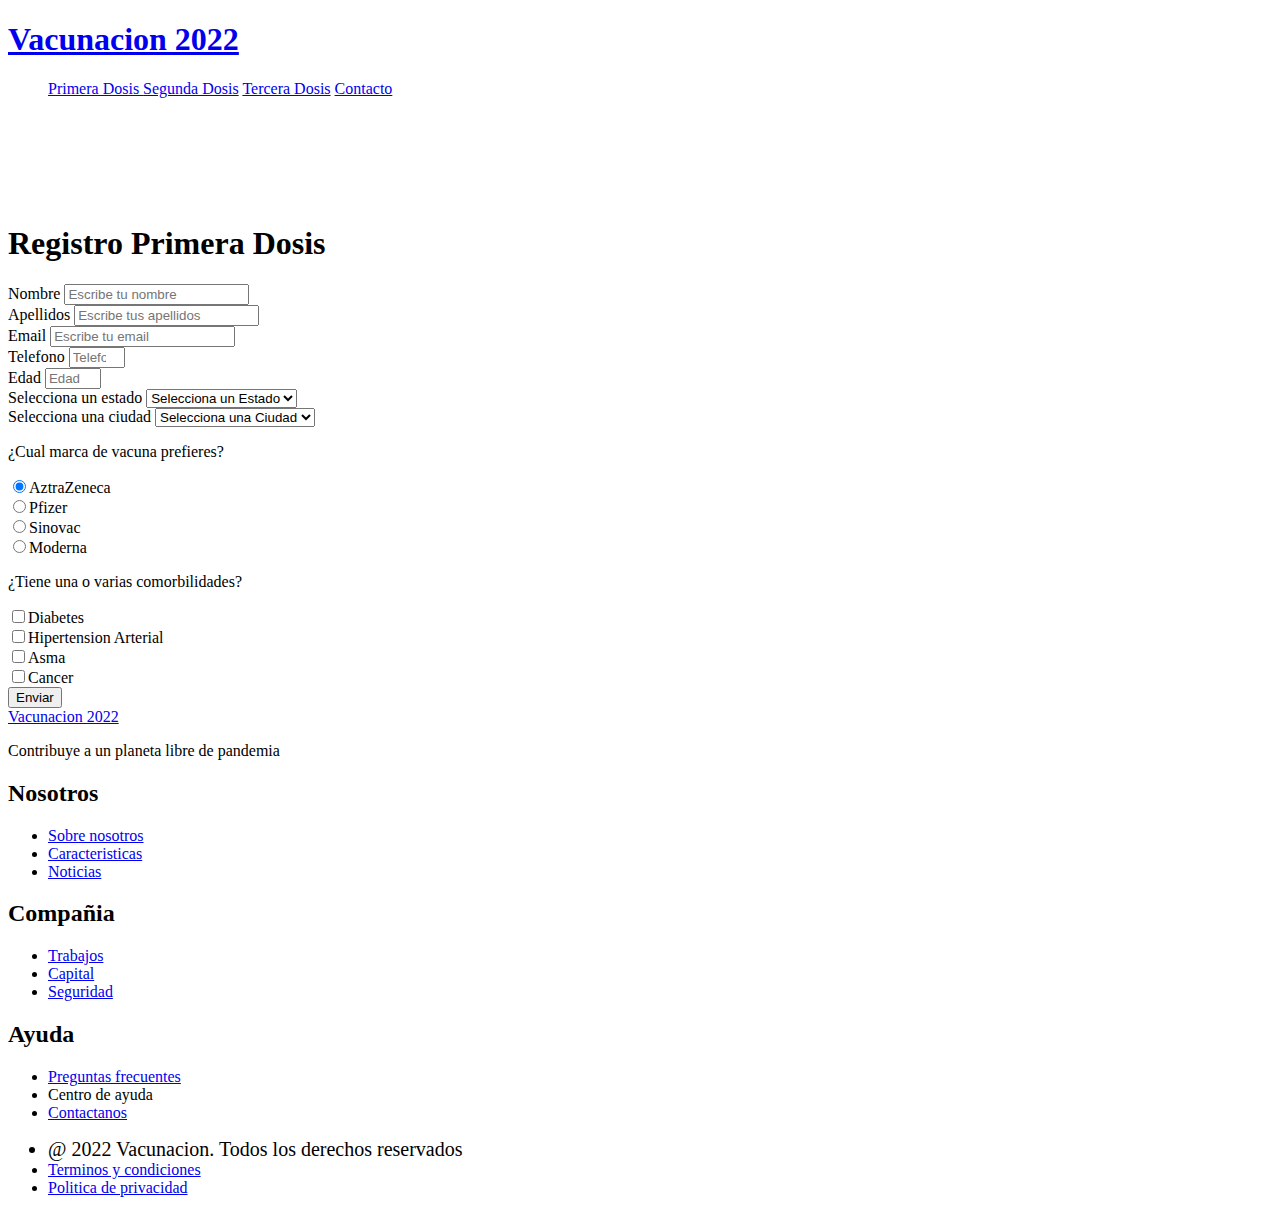
==== Primera-dosis.html @ 5b5933b7 "Practica Semana 03" ====
<!DOCTYPE html>
<html lang="en">
<head>
    <meta charset="UTF-8">
    <meta http-equiv="X-UA-Compatible" content="IE=edge">
    <meta name="viewport" content="width=device-width, initial-scale=1.0">
    <link rel="stylesheet" type="text/css" href="Media/CSS/CSS.css">
    <link rel="stylesheet" type="text/css" href="Media/CSS/CSS-Formulario.css">
    <link rel="shortcut icon" href="Media/Imagenes/jeringuilla.png">

   
    <title>Primera Dosis-Formulario</title>

</head>


<Header class="header-1">

    <div class="div-2">
            <h1><a class="a-5" href="Index.html">Vacunacion 2022</a></h1>
    </div>
            
    <div class="div-1">
        <ul class="ul-1">
            <a href="Primera-dosis.html"> Primera Dosis </a>
            <a href="Segunda-dosis.html"> Segunda Dosis</a>
            <a href="Tercera-dosis.html"> Tercera Dosis</a>
            <a class="btn-flotante" href="Formulario-contacto.html">Contacto</a>
        </ul>
    </div>
</Header>
 

<main>
    <br>
    <br>
    <br>
    <br>
    <br>
    <H1>Registro Primera Dosis</H1>

<form id="survey-form" action="">
    <div class="items">
        <label id="name-label" for="name">Nombre</label>
        <input id="name" type="text" placeholder="Escribe tu nombre" required>
    </div>

    <div class="items">
        <label id="name-label" for="name">Apellidos</label>
        <input id="name" type="text" placeholder="Escribe tus apellidos" required>
    </div>
    
    <div class="items">       
        <label id="email-label" for="email">Email</label>
        <input id="email" type="email" placeholder="Escribe tu email" required>
    </div>

    <div class="items"> 
        <label id="number-label" for="number">Telefono</label>
        <input id="number" type="number" placeholder="Telefono" required min="10" max="10">
    </div>

    <div class="items"> 
        <label id="number-label" for="number">Edad</label>
        <input id="number" type="number" placeholder="Edad" required min="18" max="55">
    </div>

    <div class="items">   
        <label id="lista-label" for="lista">Selecciona un estado</label>
        <select name="Selecciona un estado" id="dropdown">
            <option name ="lista" disabled="" selected="" value="">Selecciona un Estado</option>
            <option name ="lista" value="Ciudad de Mexico">Ciudad de Mexico</option>
            <option name ="lista" value="Nuevo Leon">Nuevo Leon</option>
            <option name ="lista" value="Guerrero">Guerrero</option>
            <option name ="lista" value="Sinaloa">Sinaloa</option>
            <option name ="lista" value="Durango">Durango</option>
            <option name ="lista" value="Sonora">Sonora</option>
        </select>
    </div>

    <div class="items">   
        <label id="lista-label" for="lista">Selecciona una ciudad</label>
        <select name="Selecciona una ciudad" id="dropdown">
            <option name ="lista" disabled="" selected="" value="">Selecciona una Ciudad</option>
            <option name ="lista" >Ciudad 1</option>
            <option name ="lista" >Ciudad 2</option>
            <option name ="lista" >Ciudad 3</option>
         
        </select>
    </div>

    <div class="items">
        <p>¿Cual marca de vacuna prefieres?</p>
            <label>
                <input name="vacuna-1" type="radio"  value="AztraZeneca" checked >AztraZeneca<br>
            </label>
            <label>
                <input name="vacuna-1" type="radio"  value="Pfizer" >Pfizer<br>
            </label>
            <label>
                <input name="vacuna-1" type="radio" value="Sinaloa" >Sinovac<br>
            </label>

            <label>
                <input name="vacuna-1" type="radio" value="Moderna" >Moderna<br>
            </label>
    </div>    

    <div class="items">
        <p>¿Tiene una o varias comorbilidades?</p>
        <label>
            <input type="checkbox" name="enfermedad-2" value="Diabetes">Diabetes<br>
        </label>
        <label>
            <input type="checkbox" name="enfermedad-2" value="Hipertension">Hipertension Arterial<br>
        </label>
        <label>
            <input type="checkbox" name="endermedad-2" value="Asma">Asma<br>
        </label>
        <label>
            <input type="checkbox" name="endermedad-2" value="Cancer">Cancer<br>
        </label>
    </div> 

    <div class="items">
        <button class="btn-flotante-2" id="submit" type="submit">Enviar</button>
    </div>    
</form>


</main>


<footer>
    <div class="div-11" id="Tercera-dosis">

    </div>
    <div class="container-2">
    
        <div class="div-15">
            <a class="h1-5" href="Index.html">Vacunacion 2022</a>
                <div class="div-17" >
                    <p class="p-3">Contribuye a un  planeta libre de pandemia</p>
                </div>
        </div>
    
        <div class="div-16">
            <div>
                <section class="ft-main">
                    <div class="ft-main-item">
                      <h2 class="ft-title">Nosotros</h2>
                      <ul class="ul-3">
                        <li class="li-4"><a class="a-4" href="#">Sobre nosotros</a></li>
                        <li class="li-4"><a class="a-4" href="#">Caracteristicas</a></li>
                        <li class="li-4"><a class="a-4" href="#">Noticias</a></li>
                      </ul>
                    </div>
                    <div class="ft-main-item">
                        <h2 class="ft-title">Compañia</h2>
                        <ul class="ul-3">
                          <li><a class="a-4" href="#">Trabajos</a></li>
                          <li><a class="a-4" href="#">Capital</a></li>
                          <li><a class="a-4" href="#">Seguridad</a></li>
                        </ul>
                      </div>
                      <div class="ft-main-item">
                        <h2 class="ft-title">Ayuda</h2>
                        <ul class="ul-3">
                          <li class="li-4"><a class="a-4" href="#">Preguntas frecuentes</a></li>
                          <li class="li-4"><a class="a-4">Centro de ayuda</a></li>
                          <li class="li-4"><a class="a-4" href="#">Contactanos</a></li>
                        </ul>
                      </div>

                   
            </div>
        </div>
    </div>

    <section class="ft-legal">
        <ul class="ft-legal-list">
        
        <li style="font-size: 20px;">&#64; 2022 Vacunacion. Todos los derechos reservados</li>
        <li><a class="a-4" href="#">Terminos y condiciones</a></li>
        <li><a class="a-4" href="#">Politica de privacidad</a></li>
        </ul>
        </section>
    </footer>


</html>
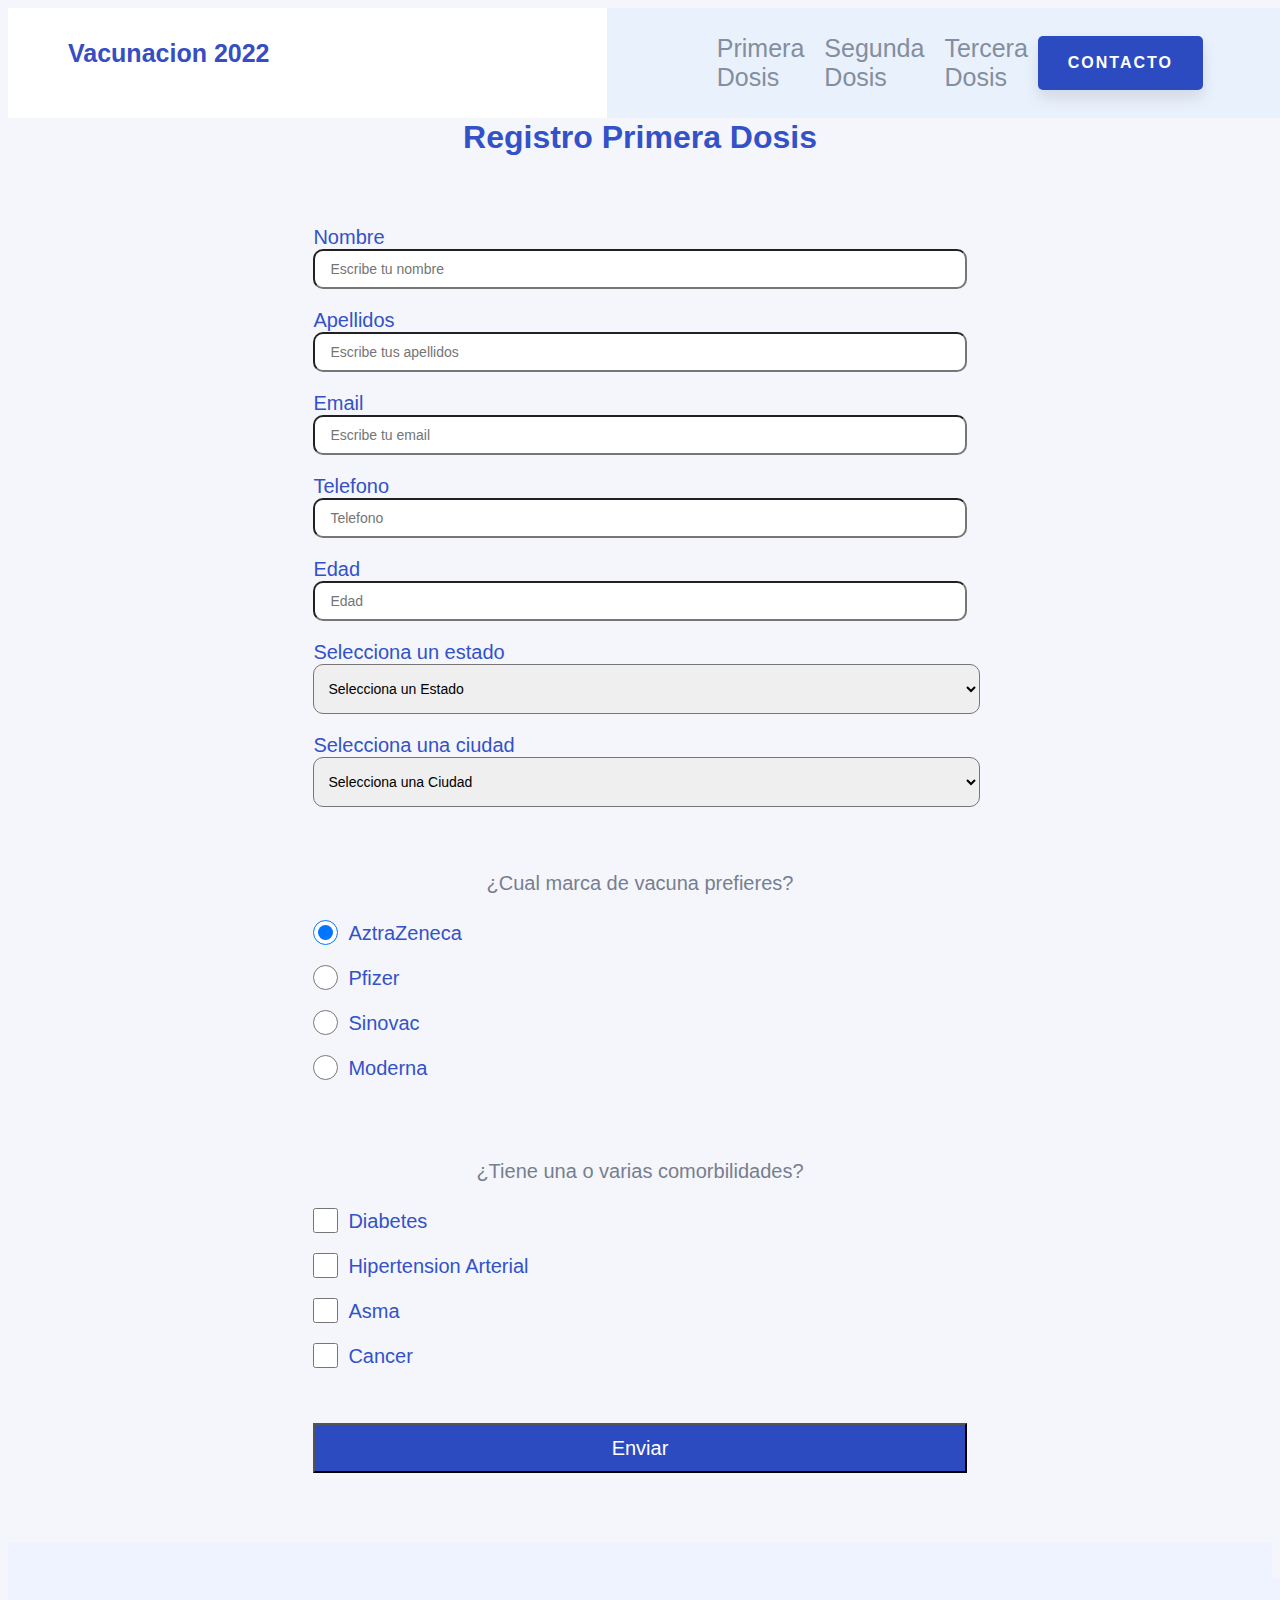
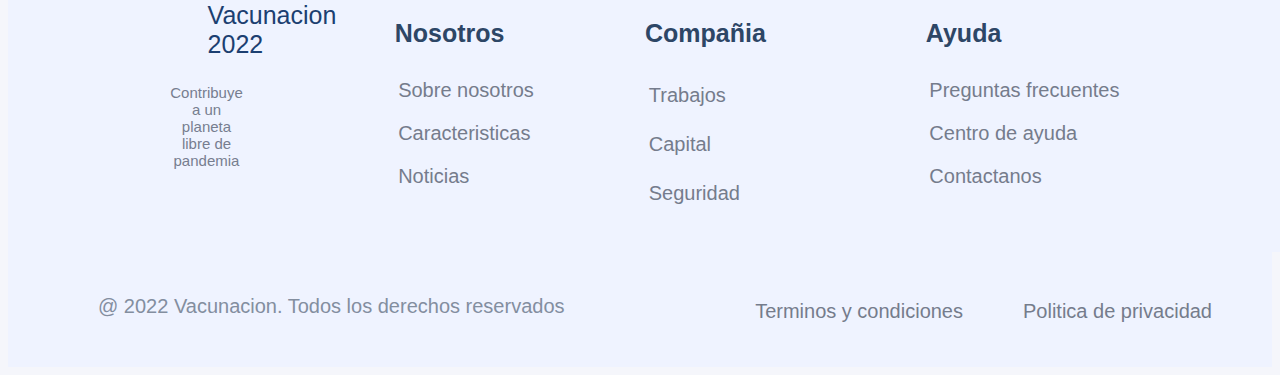
==== commit 9b318d44: "Practica Semana 03" ====
--- a/Primera-dosis.html
+++ b/Primera-dosis.html
@@ -17,7 +17,7 @@
 <Header class="header-1">
 
     <div class="div-2">
-            <h1><a class="a-5" href="Index.html">Vacunacion 2022</a></h1>
+            <h1><a class="a-5" href="index.html">Vacunacion 2022</a></h1>
     </div>
             
     <div class="div-1">
@@ -138,7 +138,7 @@
     <div class="container-2">
     
         <div class="div-15">
-            <a class="h1-5" href="Index.html">Vacunacion 2022</a>
+            <a class="h1-5" href="index.html">Vacunacion 2022</a>
                 <div class="div-17" >
                     <p class="p-3">Contribuye a un  planeta libre de pandemia</p>
                 </div>
--- a/Media/CSS/CSS.css
+++ b/Media/CSS/CSS.css
@@ -0,0 +1,538 @@
+* {
+    box-sizing: border-box;
+    
+}
+
+body {
+    font-family: Shippori Antique B1 ,Rubik;
+}
+
+.header-1 {
+    color: #3950c0;
+    background-color: #e9f1fc;
+    display: flex;
+    justify-content:flex-end;
+    width: 100%;
+    position: fixed;
+    padding-bottom: -100px;
+    z-index: 99;
+}
+
+
+
+
+
+.div-13{
+    display: flex;
+    justify-content: flex-end;
+    height: 150px;
+    width: 150px;
+    padding-left: 15%;
+
+}
+
+.div-14{
+    display: flex;
+    justify-content: flex-end;
+    height: 150px;
+    width: 150px;
+    padding-left: 15%;
+
+}
+
+.h4-1{
+    padding-left: 15%;
+    padding-top:35px;
+    
+}
+
+
+.div-1{
+    display: flex;
+    justify-content: flex-end;
+    width: 100%;
+    padding-right: 85px;
+    
+}
+
+.div-2 {
+    display: flex;
+    justify-content: flex-start;
+    background-color: #fff;
+    width: 100.5%;
+    padding-left: 50px;
+    
+}
+
+
+a{
+    font-size: 25px;
+    padding: 10px;
+    color: #838e9f;
+    text-decoration: none;
+    
+}
+
+.a-4{
+    font-size: 20px;
+    padding: 10px;
+    color: #757c8c;
+}
+
+li{
+    font-size: 25px;
+    padding: 10px;
+    color: #838e9f;
+}
+
+.li-4{
+    font-size: 15px;
+    padding-left:25px;
+    color: #838e9f;
+    width: 300px;
+
+}
+
+
+
+.div-3{
+    background-color: #fff;
+    width: 100%;
+    display: flex;
+    justify-content: center;
+} 
+
+.div-16{
+    background-color: #eff3ff;
+    width: 100%;
+    display: flex;
+    justify-content: center;
+} 
+
+.div-17{
+    background-color: #eff3ff;
+    width: 25%;
+    display: flex;
+    justify-content: center;
+} 
+
+.div-5{
+    white-space: nowrap;
+    display: flex;
+    justify-content:center;
+    align-items:center
+
+}
+
+.container{
+      width: 100%;
+      height: 100%;
+      align-content: center;
+      display: flex;
+      justify-content: space-around;  
+}
+
+.container-2{
+    width: 100%;
+    height: 50%;
+    align-content: center;
+    display: flex;
+    justify-content: space-around; 
+    padding-top: 35px;
+}
+
+.container-3{
+    width: 100%;
+    height: 50%;
+    align-content: center;
+    display: flex;
+    justify-content: space-around; 
+    padding-top: 50px;
+}
+
+.ul-1{
+    display: flex;
+    justify-content:space-around;
+    align-items: center;
+    padding-left: 100px;
+}
+
+.ul-2{
+    display: flex;
+    justify-content:center;
+    align-items: center;
+    padding-right: 50px;
+    padding: 15px;
+}
+
+.div-4{
+    background-color: #fff;
+    width: 100%;
+    height: 100%;
+    display: flex;
+    justify-content: flex-end;
+}
+
+.div-15{
+    background-color: #eff3ff;
+    width: 100%;
+    padding-left: 15%;
+    padding-top: 1%;
+    display: flex;
+    flex-direction: column;
+}
+
+.div-6{
+    background-color: rgb(247, 8, 8);
+    width: 100%;
+    height: 100%;
+    display: flex;
+    justify-content: flex-end;
+    max-width: 100%;
+    max-height: 100%;
+}
+
+.feature-section-image {
+    width: 952px;
+    height: 750px;
+    max-width: 100%;
+    max-height: 100%;
+    display: flex;
+    justify-content: center;
+    
+
+}
+
+.feature-section-image-2 {
+    width: 952px;
+    height: 750px;
+    max-width: 100%;
+    max-height: 100%;
+
+}
+
+.div-7{
+    height: 250px;
+    width: 100%;
+    display: flex;
+    justify-content: space-around;
+
+}
+
+.div-8{
+    height: 100px;
+    width: 100%;
+    display: flex;
+    justify-content: start;
+    padding-left: 150px;
+    padding-top: 50px;
+
+}
+
+.div-9{
+    height: 100%;
+    width: 100%;
+    display: flex;
+    justify-content: start;
+    padding-left: 130px;
+
+}
+
+.div-10{
+    height: 350px;
+    width: 100%;
+    display: flex;
+    justify-content:space-around;
+    padding-left: 130px;
+    word-wrap: break-word;
+
+
+}
+
+.div-11{
+    display:flex;
+    justify-content: flex-end;
+    height: 5%;
+    width: 85%;
+}
+
+.div-12{
+    display:flex;
+    justify-content: flex-start;
+    width: 55%;
+    height: 40%;
+    padding-left: 15%;
+}
+
+.h1-5{
+    font: size 25px;;
+    font-family:Verdana, Geneva, Tahoma, sans-serif;
+    color: #1c3f71;
+    
+}
+
+.h1-2{
+    font-size: 35px;
+    font-family:Verdana, Geneva, Tahoma, sans-serif;
+    color: #1c3f71;
+    display: flex;
+    justify-content: center;
+    align-items: center;
+    
+}
+
+.img-1{
+    opacity: 0.3;
+    width: 250px;
+    height: 250px;
+}
+
+.cuadrado{
+    width: 250px;
+    height: 300px;
+    border-style: hidden;
+    border: #777e8f;
+    border: 4px solid rgba(241, 234, 234, 0.301);
+    padding: 1%;
+    overflow: visible;
+    word-wrap: break-word;
+    -webkit-animation: bounce-down 1.6s linear infinite;
+    animation: bounce-down 5s linear infinite;
+    transition: background-color 1s;
+
+
+   
+}
+
+.cuadrado:hover{
+    border: 4px solid transparent;
+}
+
+
+@-webkit-keyframes bounce-down {
+    25% {
+         -webkit-transform: translateY(-4px);
+    }
+    50%, 100% {
+         -webkit-transform: translateY(0);
+    }
+    75% {
+         -webkit-transform: translateY(4px);
+    }
+}
+
+@keyframes bounce-down {
+     25% {
+          transform: translateY(-4px);
+     }
+     50%, 100% {
+          transform: translateY(0);
+     }
+     75% {
+          transform: translateY(4px);
+     }
+}
+
+.iconos{
+    height: 35px;
+    width: 35px;
+}
+
+.h1-3{
+    font-size: 35px;
+    font-family:Verdana, Geneva, Tahoma, sans-serif;
+    color: #1c3f71;
+    display: flex;
+    flex-direction: row;
+    justify-content: start;
+}
+
+
+p{
+    font-size: 25px;
+    font-family:Verdana, Geneva, Tahoma, sans-serif;
+    color: #777e8f;
+    display: flex;
+    justify-content: center;
+    padding-left: 25px;
+    padding-top: 25px;
+    padding-right: 25px;
+}
+
+.p-1{
+    font-size: 25px;
+    font-family:Verdana, Geneva, Tahoma, sans-serif;
+    color: #777e8f;
+    display: flex;
+    justify-content: flex-start;
+    padding-left: 25px;
+    padding-top: 25px;
+    padding-right: 25px
+}
+
+.p-2{
+    font-size: 9px;
+    font-family:Verdana, Geneva, Tahoma, sans-serif;
+    color: #777e8f;
+    display: flex;
+    justify-content: center;
+    padding-left: 25px;
+    padding-top: 0px;
+    padding-right: 25px;
+    word-wrap: break-word;
+    word-wrap: normal;
+
+}
+
+.p-3{
+    font-size: 15px;
+    font-family:Verdana, Geneva, Tahoma, sans-serif;
+    color: #777e8f;
+    display: flex;
+    justify-content: flex-start;
+    padding-left: 15%;
+    padding-top: 0px;
+
+}
+
+.h1-1{
+    font-size: 35px;
+    font-family:Verdana, Geneva, Tahoma, sans-serif;
+    color: #1c3f71;
+    display: flex;
+    justify-content: center;
+}
+
+.a-1{
+    font-size: 35px;
+    font-family:Verdana, Geneva, Tahoma, sans-serif;
+    color: #1c3f71;
+    display: flex;
+    justify-content: flex-start;
+}
+
+.a-5{
+    font-size: 25px;
+    font-family:Verdana, Geneva, Tahoma, sans-serif;
+    color: #364dc3;
+    display: flex;
+    justify-content: flex-start;
+}
+
+.a-2{
+    font-size: 15px;
+    display: flex;
+    justify-content: center;
+}
+
+.a-3{
+    font-size: 20px;
+    height: 15px;
+    width: 15px;
+    font-family:Verdana, Geneva, Tahoma, sans-serif;
+    color: #1c3f71;
+    display: flex;
+    justify-content: flex-start;
+}
+
+.h1-2{
+    display: flex;
+    justify-content: space-between;
+    align-items: center;
+}
+
+.ul-3 {
+    list-style: none;
+    padding-left: 50%;
+    padding-right: 50px;
+  }
+
+  footer a {
+    text-decoration: none;
+    color: #7c879a;
+  }
+  
+  a:hover {
+    text-decoration: underline;
+  }
+  
+  .ft-title {
+    color: #2d4666;
+    font-size: 25px;
+    padding-left: 59%;
+  }
+
+body {
+    display: flex;
+    min-height: 100vh;
+    flex-direction: column;
+}
+.container {
+    flex: 1;
+}
+
+.ft-main {
+    padding: 1.25rem 1.875rem;
+    display: flex;
+    justify-content: center;
+    height: 60%;
+    width: 60%;
+
+}
+
+footer{
+    background-color: #eff3ff;
+}  
+.ft-legal {
+    padding: 0.9375rem 1.875rem;
+    background-color: #eff3ff;
+}
+.ft-legal-list {
+    width: 100%;
+    display: flex;
+    flex-wrap: wrap;
+    text-decoration: none;
+    list-style: none;
+}
+.ft-legal-list li {
+    margin: 0.125rem 0.625rem;
+    white-space: nowrap;
+}
+
+.ft-legal-list li:nth-last-child(3) {
+      flex: 3;
+}
+
+.btn-flotante {
+	font-size: 16px; 
+	text-transform: uppercase; 
+	font-weight: bold; 
+	color: #ffffff; 
+	border-radius: 5px; 
+	letter-spacing: 2px; 
+	background-color: #2c4bc1; 
+	padding: 18px 30px; 
+	bottom: 40px;
+	right: 40px;
+	transition: all 300ms ease 0ms;
+	box-shadow: 0px 8px 15px rgba(0, 0, 0, 0.1);
+	z-index: 1;
+}
+.btn-flotante:hover {
+	box-shadow: 0px 15px 20px rgba(0, 0, 0, 0.3);
+	transform: translateY(-7px);
+}
+@media only screen and (max-width: 600px) {
+ 	.btn-flotante {
+		font-size: 14px;
+		padding: 12px 20px;
+		bottom: 20px;
+		right: 20px;
+	}
+} 
+
+.div-18{
+    display: flex;
+    justify-content: center;
+}
+
--- a/Media/CSS/CSS-Formulario.css
+++ b/Media/CSS/CSS-Formulario.css
@@ -0,0 +1,142 @@
+/* <-----Formulario-------> */
+
+
+:root {
+    --texto-uno: #3352c8 ;
+    --texto-dos: #fff;
+    --fondo-tres: #f5f6fb;
+    --fondo-cuatro: #2c4bc1;
+}
+
+body {
+    font-family: 'Poppins', sans-serif;
+    font-size: 16px;
+    color: var(--texto-uno);
+    background-color: #f5f6fb;
+}
+
+body::before {
+   background-color: #f5f6fb;
+}
+
+main, header {
+    width: 750px;
+    height: auto;
+    margin: auto;
+
+}
+
+h1 {
+    font-size: 32px;
+    text-align: center;
+}
+
+p {
+    font-size: 20px;
+    text-align: center;
+}
+
+form {
+    width: 100%;
+    height: auto;
+    background-color: var(--fondo-tres);
+    padding: 20px;
+    border-radius: 20px;
+    margin-top: 30px;
+    margin-bottom: 30px;
+}
+
+form p {
+    display: flex;
+}
+
+label {
+    display: block;
+    font-size: 20px;
+}
+
+.items {
+    width: 92%;
+    margin: auto;
+    padding-top: 20px;
+}
+
+
+
+#name, #email, #number {
+    width: 100%;
+    height: 40px;
+    border-radius: 10px;
+    font-size: 14px;
+    padding: 5px;
+}
+
+::placeholder{
+    padding: 10px;
+    font-family: 'Poppins', sans-serif;
+}
+
+#dropdown {
+    width: 102%;
+    height: 50px;
+    padding: 10px 10px;
+    border-radius: 10px;
+    font-size: 14px;
+}
+
+[type="checkbox"], [type="radio"] {
+  height: 25px;
+  width: 25px;
+  margin: 0px 10px 20px 0px;
+  font-size: 20px;
+  position: relative;
+  top: 5px;
+
+}
+
+textarea {
+    width: 100%;
+}
+
+.btn-flotante-2 {
+    background-color: var(--fondo-cuatro);
+    width: 100%;
+    height: 50px;
+    color: var(--texto-dos);
+    font-size: 20px;
+    margin-bottom: 20px;
+    margin-top: 20px;
+}
+
+.btn-flotante-2:hover {
+	box-shadow: 0px 15px 20px rgba(0, 0, 0, 0.3);
+	transform: translateY(-7px);
+}
+@media only screen and (max-width: 600px) {
+ 	 .btn-flotante-2 {
+		font-size: 14px;
+		padding: 12px 20px;
+		bottom: 20px;
+		right: 20px;
+	}
+} 
+
+
+input[type=date] {
+    height: 35px;
+    margin: 0 auto;
+    width: 100%;
+    font-family: arial, sans-serif;
+    font-size: 18px;
+    font-weight: bold;
+    text-transform: uppercase;
+    background-color: #959595;
+    outline: none;
+    border: 0;
+    border-radius: 3px;
+    padding: 0 3px;
+    color: #3352c8;
+  }
+  
+
+  